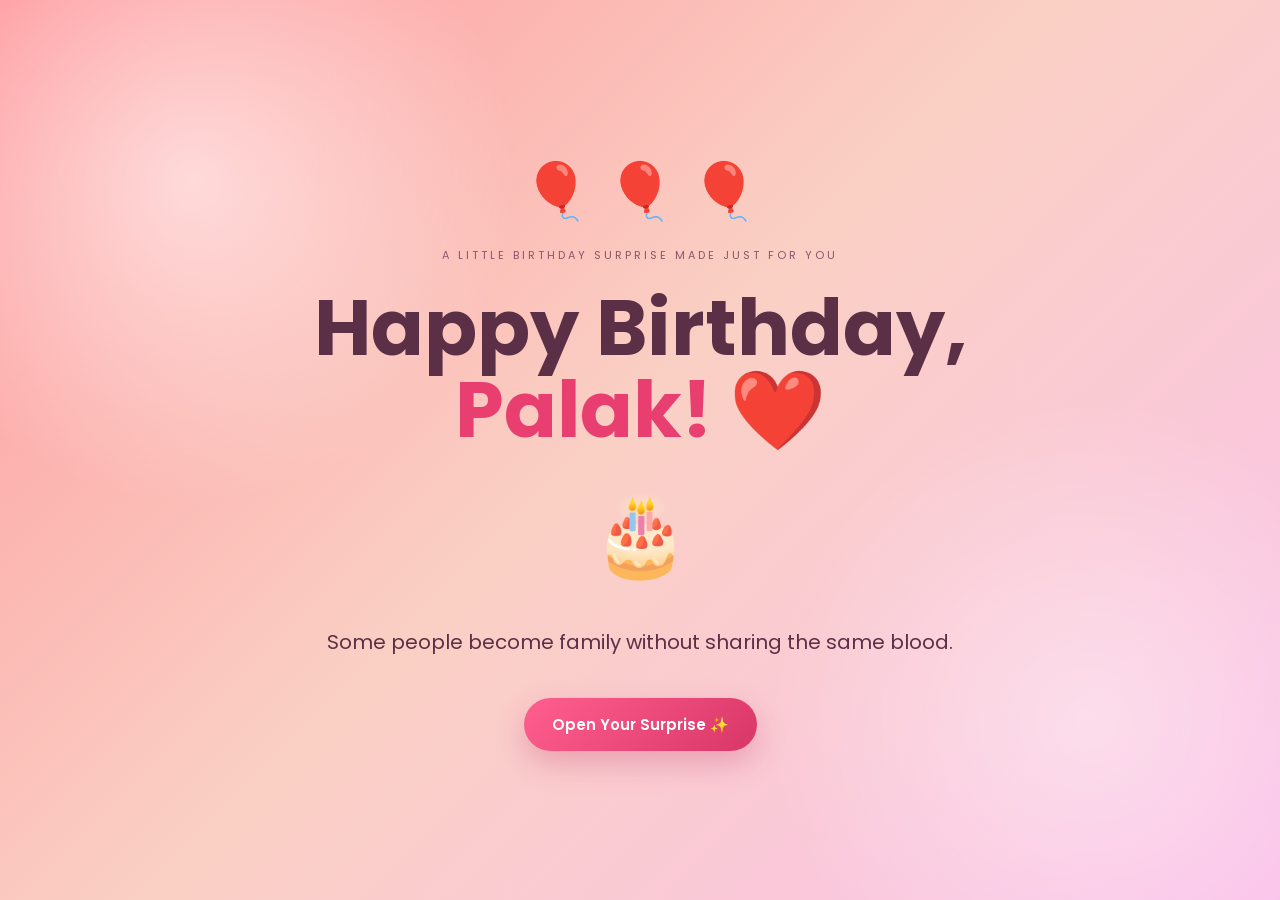
==== index.html @ 1c3be9f3 "Add files via upload" ====
<!DOCTYPE html>
<html lang="en">
<head>
<meta charset="UTF-8">
<meta name="viewport" content="width=device-width, initial-scale=1.0">
<title>Happy Birthday Palak ❤️</title>
<link rel="stylesheet" href="style.css">
</head>
<body>
<div class="hearts"></div>

<main class="hero">
  <div class="balloons">🎈 🎈 🎈</div>
  <p class="tiny">A little birthday surprise made just for you</p>
  <h1>Happy Birthday,<br><span>Palak! ❤️</span></h1>
  <div class="cake">🎂</div>
  <p class="subtitle">Some people become family without sharing the same blood.</p>
  <button onclick="go('memories.html')">Open Your Surprise ✨</button>
</main>

<script src="script.js"></script>
</body>
</html>
---- style.css ----
@import url('https://fonts.googleapis.com/css2?family=Great+Vibes&family=Poppins:wght@300;400;500;600;700&display=swap');

*{box-sizing:border-box;margin:0;padding:0}
body{
  min-height:100vh;
  font-family:Poppins,Arial,sans-serif;
  color:#5b3046;
  background:linear-gradient(135deg,#ff9a9e 0%,#fad0c4 48%,#fbc2eb 100%);
  overflow-x:hidden;
}
body:before{
  content:"";
  position:fixed;inset:0;pointer-events:none;
  background:radial-gradient(circle at 15% 20%,rgba(255,255,255,.55),transparent 25%),
             radial-gradient(circle at 85% 80%,rgba(255,255,255,.4),transparent 25%);
}
.hero,.page{
  position:relative;z-index:2;
  width:min(1100px,92%);
  margin:auto;
  min-height:100vh;
  display:flex;flex-direction:column;align-items:center;justify-content:center;
  text-align:center;padding:50px 0;
}
.hero{
  min-height:100vh;
}
.balloons{font-size:55px;animation:float 2.5s ease-in-out infinite}
.tiny{
  text-transform:uppercase;letter-spacing:3px;font-size:11px;
  color:#8e536c;margin:15px 0;
}
h1{
  font-size:clamp(38px,8vw,78px);
  line-height:1.05;
  margin:8px 0;
  font-weight:700;
}
h1 span{color:#e83e70}
.subtitle{font-size:clamp(15px,2.5vw,20px);margin:14px auto;max-width:650px;line-height:1.7}
.cake,.big-cake{font-size:78px;margin:18px;animation:bounce 2s infinite}
button{
  border:0;border-radius:999px;padding:15px 28px;margin-top:25px;
  color:white;background:linear-gradient(135deg,#ff5f8f,#d93668);
  font:600 15px Poppins;cursor:pointer;
  box-shadow:0 12px 30px rgba(190,50,100,.28);
  transition:.25s;
}
button:hover{transform:translateY(-3px) scale(1.03)}
header{margin-bottom:28px}
header h1{font-size:clamp(34px,6vw,58px);color:#d93668}

.gallery{
  width:100%;display:grid;grid-template-columns:repeat(auto-fit,minmax(210px,1fr));
  gap:22px;
}
figure{
  background:rgba(255,255,255,.72);padding:10px 10px 16px;
  border-radius:20px;box-shadow:0 12px 35px rgba(100,40,70,.16);
  transform:rotate(var(--r,0deg));transition:.3s;
}
figure:nth-child(2){--r:2deg} figure:nth-child(3){--r:-2deg}
figure:nth-child(4){--r:1deg} figure:nth-child(5){--r:-1deg}
figure:hover{transform:translateY(-8px) rotate(0) scale(1.02)}
figure img{
  width:100%;height:300px;object-fit:cover;border-radius:14px;display:block;
}
figcaption{padding:12px 5px 0;font-family:"Great Vibes",cursive;font-size:26px;color:#c93668}

.letter,.final-card{
  width:min(720px,100%);padding:45px 35px;border-radius:30px;
  background:rgba(255,255,255,.86);box-shadow:0 25px 70px rgba(100,40,70,.2);
  backdrop-filter:blur(12px);
}
.letter-icon{font-size:58px}
.message{text-align:left;font-size:17px;line-height:2;margin-top:28px}
.message p{margin-bottom:18px}
.message strong{color:#d93668}
.divider{color:#e83e70;letter-spacing:8px;margin:24px 0}
.closing{font-family:"Great Vibes",cursive;font-size:30px;line-height:1.5;color:#c93668}

.final-card h1{font-size:46px;color:#7c435a}
.final-card h2{font-size:clamp(28px,6vw,55px);color:#e83e70;margin:12px 0}
.final-card>p{line-height:1.8;max-width:600px;margin:auto}
.emoji-row{font-size:32px;margin:24px 0}
.bless{font-weight:600;color:#8d536b}
.secondary{background:rgba(255,255,255,.65);color:#c93668;border:2px solid #e83e70;box-shadow:none}

.heart{
  position:fixed;bottom:-40px;font-size:25px;z-index:1;pointer-events:none;
  animation:rise linear forwards;
}
.confetti{
  position:fixed;top:-30px;z-index:99;pointer-events:none;font-size:24px;
  animation:fall linear forwards;
}
@keyframes rise{to{transform:translateY(-110vh) rotate(360deg);opacity:0}}
@keyframes fall{to{transform:translateY(110vh) rotate(720deg);opacity:0}}
@keyframes bounce{0%,100%{transform:translateY(0)}50%{transform:translateY(-12px)}}
@keyframes float{0%,100%{transform:translateY(0)}50%{transform:translateY(-10px)}}

@media(max-width:600px){
  .page{padding:35px 0}
  .letter,.final-card{padding:32px 22px}
  .message{font-size:15px;line-height:1.8}
  figure img{height:330px}
  .gallery{grid-template-columns:1fr 1fr;gap:12px}
  figcaption{font-size:20px}
  .gallery figure{padding:7px 7px 12px}
}
@media(max-width:420px){
  .gallery{grid-template-columns:1fr}
}
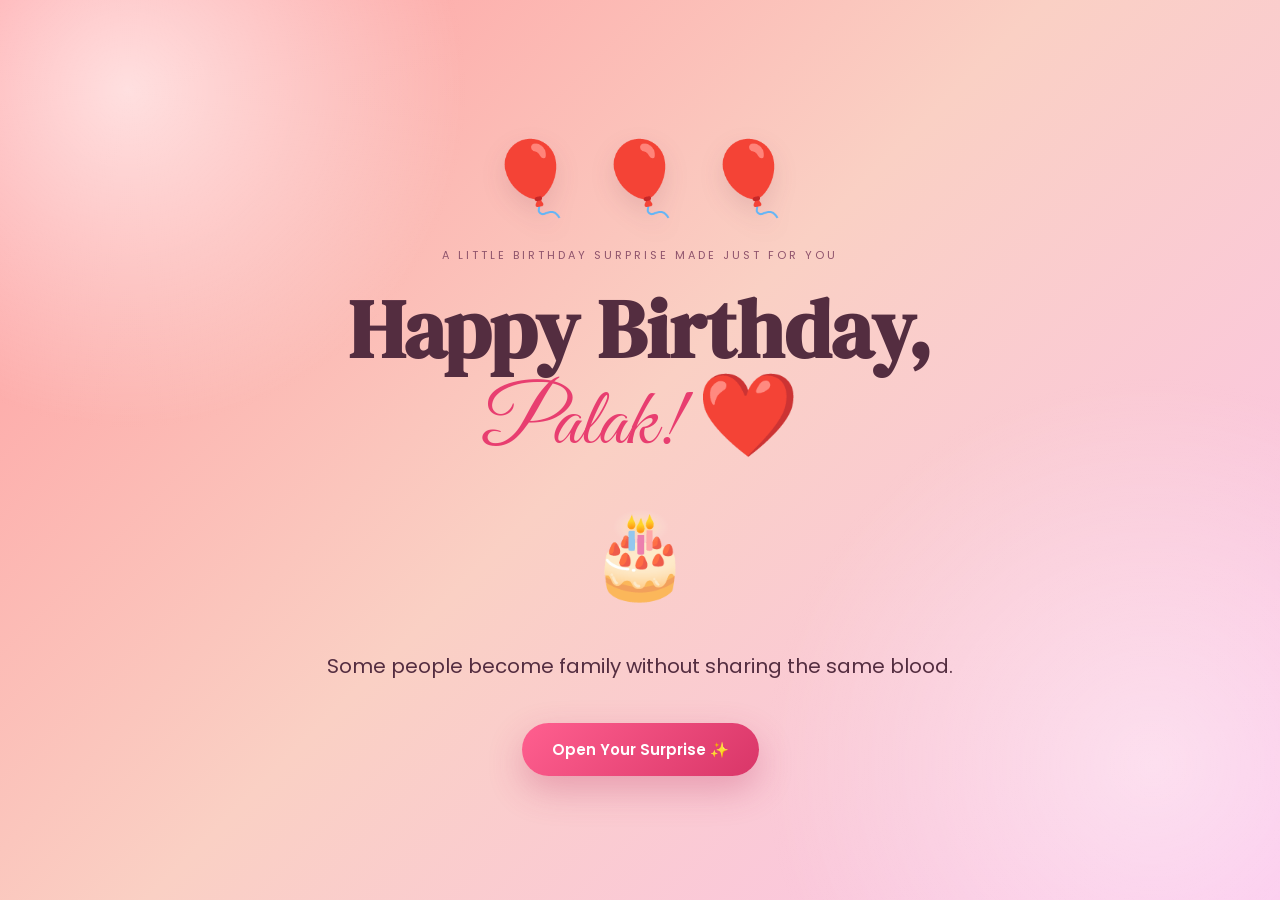
==== commit 21d94a7b: "Add files via upload" ====
--- a/index.html
+++ b/index.html
@@ -3,6 +3,8 @@
 <head>
 <meta charset="UTF-8">
 <meta name="viewport" content="width=device-width, initial-scale=1.0">
+<meta name="theme-color" content="#e83e70">
+<meta name="description" content="A special birthday surprise made with love for Palak ❤️">
 <title>Happy Birthday Palak ❤️</title>
 <link rel="stylesheet" href="style.css">
 </head>
--- a/style.css
+++ b/style.css
@@ -1,113 +1,35 @@
-@import url('https://fonts.googleapis.com/css2?family=Great+Vibes&family=Poppins:wght@300;400;500;600;700&display=swap');
 
+@import url('https://fonts.googleapis.com/css2?family=DM+Serif+Display&family=Great+Vibes&family=Poppins:wght@300;400;500;600;700&display=swap');
+
+:root{--pink:#e83e70;--deep:#7d3653;--ink:#542d40;--glass:rgba(255,255,255,.78)}
 *{box-sizing:border-box;margin:0;padding:0}
-body{
-  min-height:100vh;
-  font-family:Poppins,Arial,sans-serif;
-  color:#5b3046;
-  background:linear-gradient(135deg,#ff9a9e 0%,#fad0c4 48%,#fbc2eb 100%);
-  overflow-x:hidden;
-}
-body:before{
-  content:"";
-  position:fixed;inset:0;pointer-events:none;
-  background:radial-gradient(circle at 15% 20%,rgba(255,255,255,.55),transparent 25%),
-             radial-gradient(circle at 85% 80%,rgba(255,255,255,.4),transparent 25%);
-}
-.hero,.page{
-  position:relative;z-index:2;
-  width:min(1100px,92%);
-  margin:auto;
-  min-height:100vh;
-  display:flex;flex-direction:column;align-items:center;justify-content:center;
-  text-align:center;padding:50px 0;
-}
-.hero{
-  min-height:100vh;
-}
-.balloons{font-size:55px;animation:float 2.5s ease-in-out infinite}
-.tiny{
-  text-transform:uppercase;letter-spacing:3px;font-size:11px;
-  color:#8e536c;margin:15px 0;
-}
-h1{
-  font-size:clamp(38px,8vw,78px);
-  line-height:1.05;
-  margin:8px 0;
-  font-weight:700;
-}
-h1 span{color:#e83e70}
-.subtitle{font-size:clamp(15px,2.5vw,20px);margin:14px auto;max-width:650px;line-height:1.7}
-.cake,.big-cake{font-size:78px;margin:18px;animation:bounce 2s infinite}
-button{
-  border:0;border-radius:999px;padding:15px 28px;margin-top:25px;
-  color:white;background:linear-gradient(135deg,#ff5f8f,#d93668);
-  font:600 15px Poppins;cursor:pointer;
-  box-shadow:0 12px 30px rgba(190,50,100,.28);
-  transition:.25s;
-}
-button:hover{transform:translateY(-3px) scale(1.03)}
-header{margin-bottom:28px}
-header h1{font-size:clamp(34px,6vw,58px);color:#d93668}
-
-.gallery{
-  width:100%;display:grid;grid-template-columns:repeat(auto-fit,minmax(210px,1fr));
-  gap:22px;
-}
-figure{
-  background:rgba(255,255,255,.72);padding:10px 10px 16px;
-  border-radius:20px;box-shadow:0 12px 35px rgba(100,40,70,.16);
-  transform:rotate(var(--r,0deg));transition:.3s;
-}
-figure:nth-child(2){--r:2deg} figure:nth-child(3){--r:-2deg}
-figure:nth-child(4){--r:1deg} figure:nth-child(5){--r:-1deg}
-figure:hover{transform:translateY(-8px) rotate(0) scale(1.02)}
-figure img{
-  width:100%;height:300px;object-fit:cover;border-radius:14px;display:block;
-}
+html{scroll-behavior:smooth}
+body{min-height:100vh;font-family:Poppins,Arial,sans-serif;color:var(--ink);background:linear-gradient(135deg,#ff9a9e,#fad0c4 48%,#fbc2eb);overflow-x:hidden}
+body:before{content:"";position:fixed;inset:0;pointer-events:none;background:radial-gradient(circle at 10% 10%,rgba(255,255,255,.65),transparent 24%),radial-gradient(circle at 90% 85%,rgba(255,255,255,.45),transparent 28%);z-index:0}
+.hero,.page{position:relative;z-index:2;width:min(1120px,92%);margin:auto;min-height:100vh;display:flex;flex-direction:column;align-items:center;justify-content:center;text-align:center;padding:55px 0}
+.hero{min-height:100svh}
+.balloons{font-size:clamp(42px,8vw,72px);filter:drop-shadow(0 10px 12px rgba(100,30,60,.12));animation:float 2.6s ease-in-out infinite}
+.tiny{text-transform:uppercase;letter-spacing:3px;font-size:11px;color:#8e536c;margin:15px 0}
+h1{font-family:"DM Serif Display",serif;font-size:clamp(42px,8vw,82px);line-height:1.04;margin:8px 0}
+h1 span{font-family:"Great Vibes",cursive;color:var(--pink);font-weight:400}
+.subtitle{font-size:clamp(15px,2.5vw,20px);margin:14px auto;max-width:700px;line-height:1.8}
+.cake,.big-cake{font-size:82px;margin:18px;animation:bounce 2s infinite}
+button{border:0;border-radius:999px;padding:15px 30px;margin-top:25px;color:#fff;background:linear-gradient(135deg,#ff5f8f,#d93668);font:600 15px Poppins;cursor:pointer;box-shadow:0 14px 35px rgba(190,50,100,.3);transition:.25s}
+button:hover{transform:translateY(-3px) scale(1.03);box-shadow:0 18px 42px rgba(190,50,100,.38)}
+header{margin-bottom:32px}
+header h1{font-size:clamp(36px,6vw,60px);color:#d93668}
+.gallery{width:100%;display:grid;grid-template-columns:repeat(4,1fr);gap:22px}
+figure{background:rgba(255,255,255,.78);padding:10px 10px 16px;border-radius:20px;box-shadow:0 14px 38px rgba(100,40,70,.16);transform:rotate(var(--r,0deg));transition:.3s}
+figure:nth-child(2){--r:2deg}figure:nth-child(3){--r:-2deg}figure:nth-child(4){--r:1deg}figure:nth-child(5){--r:-1deg}
+figure:hover{transform:translateY(-9px) rotate(0) scale(1.025)}
+figure img{width:100%;height:280px;object-fit:cover;border-radius:14px;display:block}
 figcaption{padding:12px 5px 0;font-family:"Great Vibes",cursive;font-size:26px;color:#c93668}
-
-.letter,.final-card{
-  width:min(720px,100%);padding:45px 35px;border-radius:30px;
-  background:rgba(255,255,255,.86);box-shadow:0 25px 70px rgba(100,40,70,.2);
-  backdrop-filter:blur(12px);
-}
-.letter-icon{font-size:58px}
-.message{text-align:left;font-size:17px;line-height:2;margin-top:28px}
-.message p{margin-bottom:18px}
-.message strong{color:#d93668}
-.divider{color:#e83e70;letter-spacing:8px;margin:24px 0}
-.closing{font-family:"Great Vibes",cursive;font-size:30px;line-height:1.5;color:#c93668}
-
-.final-card h1{font-size:46px;color:#7c435a}
-.final-card h2{font-size:clamp(28px,6vw,55px);color:#e83e70;margin:12px 0}
-.final-card>p{line-height:1.8;max-width:600px;margin:auto}
-.emoji-row{font-size:32px;margin:24px 0}
-.bless{font-weight:600;color:#8d536b}
-.secondary{background:rgba(255,255,255,.65);color:#c93668;border:2px solid #e83e70;box-shadow:none}
-
-.heart{
-  position:fixed;bottom:-40px;font-size:25px;z-index:1;pointer-events:none;
-  animation:rise linear forwards;
-}
-.confetti{
-  position:fixed;top:-30px;z-index:99;pointer-events:none;font-size:24px;
-  animation:fall linear forwards;
-}
-@keyframes rise{to{transform:translateY(-110vh) rotate(360deg);opacity:0}}
-@keyframes fall{to{transform:translateY(110vh) rotate(720deg);opacity:0}}
-@keyframes bounce{0%,100%{transform:translateY(0)}50%{transform:translateY(-12px)}}
-@keyframes float{0%,100%{transform:translateY(0)}50%{transform:translateY(-10px)}}
-
-@media(max-width:600px){
-  .page{padding:35px 0}
-  .letter,.final-card{padding:32px 22px}
-  .message{font-size:15px;line-height:1.8}
-  figure img{height:330px}
-  .gallery{grid-template-columns:1fr 1fr;gap:12px}
-  figcaption{font-size:20px}
-  .gallery figure{padding:7px 7px 12px}
-}
-@media(max-width:420px){
-  .gallery{grid-template-columns:1fr}
-}
+.letter,.final-card{width:min(760px,100%);padding:48px 38px;border-radius:32px;background:var(--glass);box-shadow:0 28px 80px rgba(100,40,70,.22);backdrop-filter:blur(14px);border:1px solid rgba(255,255,255,.65)}
+.letter-icon{font-size:60px}.message{text-align:left;font-size:17px;line-height:2;margin-top:28px}.message p{margin-bottom:18px}.message strong{color:#d93668}
+.divider{color:#e83e70;letter-spacing:8px;margin:24px 0}.closing{font-family:"Great Vibes",cursive;font-size:32px;line-height:1.5;color:#c93668}
+.final-card h1{font-size:48px;color:#7c435a}.final-card h2{font-size:clamp(29px,6vw,58px);color:#e83e70;margin:12px 0}.final-card>p{line-height:1.8;max-width:620px;margin:auto}.emoji-row{font-size:32px;margin:24px 0}.bless{font-weight:600;color:#8d536b}.secondary{background:rgba(255,255,255,.7);color:#c93668;border:2px solid #e83e70;box-shadow:none}
+.heart{position:fixed;bottom:-40px;font-size:25px;z-index:1;pointer-events:none;animation:rise linear forwards}.confetti{position:fixed;top:-30px;z-index:99;pointer-events:none;font-size:24px;animation:fall linear forwards}
+@keyframes rise{to{transform:translateY(-110vh) rotate(360deg);opacity:0}}@keyframes fall{to{transform:translateY(110vh) rotate(720deg);opacity:0}}@keyframes bounce{0%,100%{transform:translateY(0)}50%{transform:translateY(-12px)}}@keyframes float{0%,100%{transform:translateY(0)}50%{transform:translateY(-10px)}}
+@media(max-width:900px){.gallery{grid-template-columns:repeat(2,1fr)}}
+@media(max-width:600px){.page{padding:35px 0}.letter,.final-card{padding:32px 22px}.message{font-size:15px;line-height:1.8}figure img{height:330px}.gallery{grid-template-columns:1fr 1fr;gap:12px}.figcaption{font-size:20px}.gallery figure{padding:7px 7px 12px}}
+@media(max-width:420px){.gallery{grid-template-columns:1fr}figure img{height:350px}}
